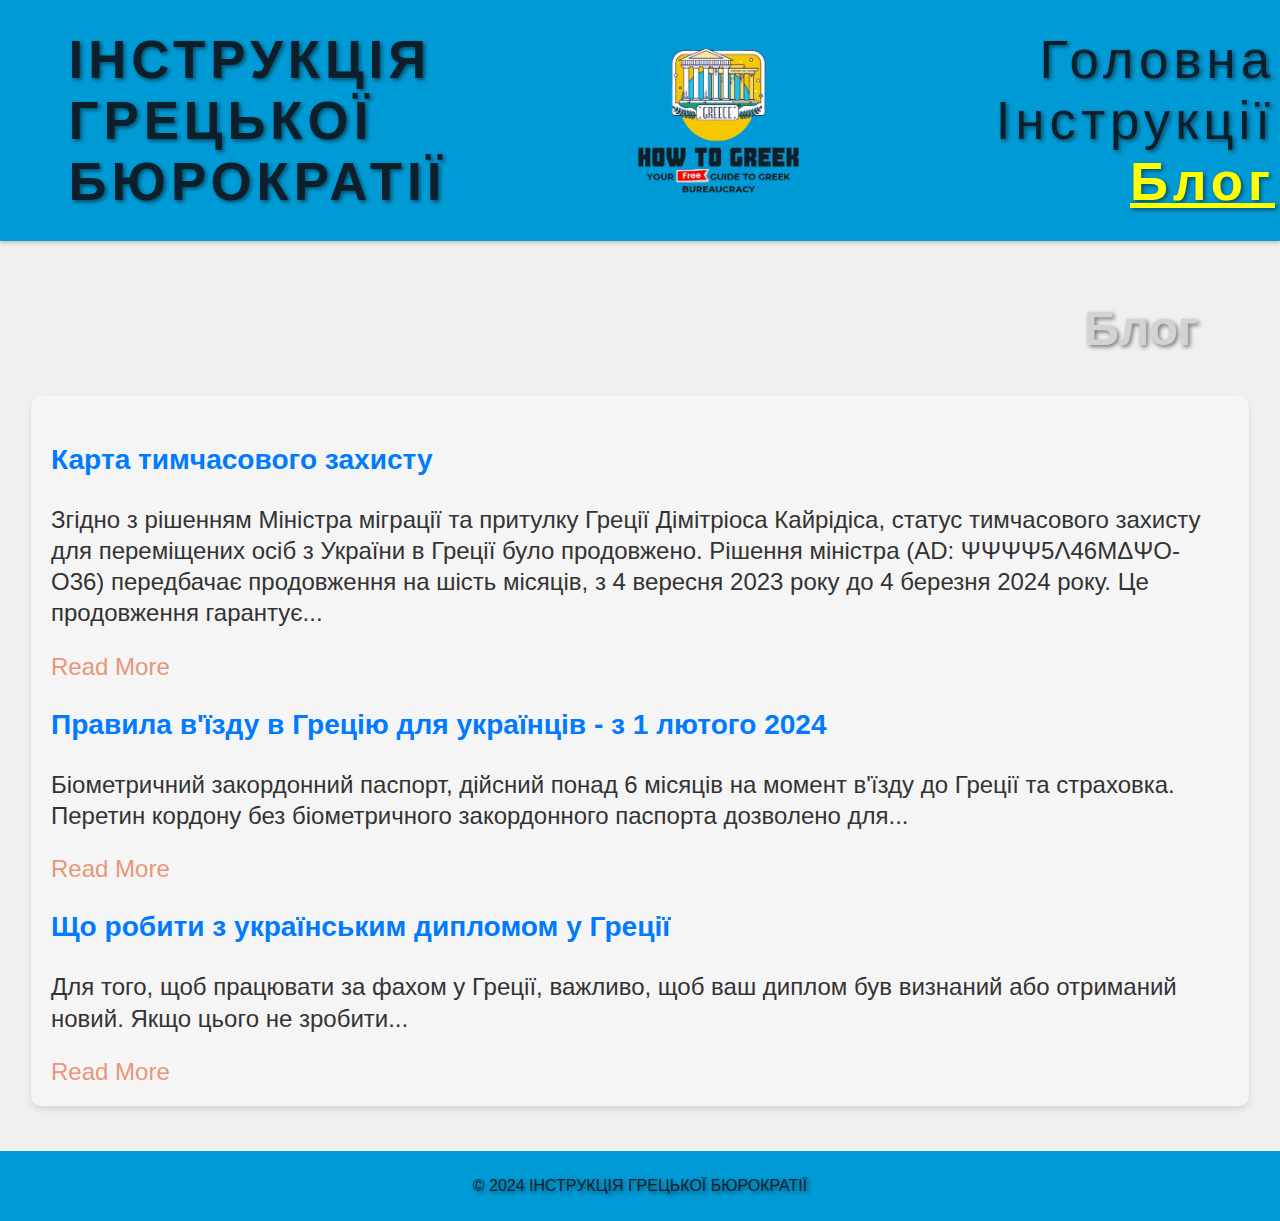
==== Main HTML/Blog/blog_main.html @ 12b18285 "First commit" ====
<!DOCTYPE html>
<html lang="en">
<head>
    <link rel="stylesheet" href="../Styles/main_css.css">
    <link rel="stylesheet" href="../Styles/page_styles.css">
    <link rel="icon" type="image/png" href="../Graphics/How-to-Greek-with-blue-yellow-sun.png">
    <!--Fonts-->
    <link href="https://fonts.cdnfonts.com/css/right-swipe-personal-use" rel="stylesheet">
    <link href="https://fonts.cdnfonts.com/css/paralucent-heavy" rel="stylesheet">
    <link href="https://fonts.cdnfonts.com/css/tiktok-text-display" rel="stylesheet">
    <!--Fonts-->
    <meta charset="UTF-8">
    <meta name="viewport" content="width=device-width, initial-scale=1.0">
    <title>НСТРУКЦІЯ ГРЕЦЬКОЇ БЮРОКРАТІЇ | Блог </title>
</head>
<body>
<header>
    <h1>ІНСТРУКЦІЯ<br>ГРЕЦЬКОЇ<br>БЮРОКРАТІЇ</h1>
    <div class="logo">
        <img src="../Graphics/How-to-Greek-with-blue-yellow-sun.png" alt="Greek Bureaucracy Guide Logo">
    </div>
    <nav>
        <ul>
            <li><a href="../home.html">Головна</a></li>
            <li><a href="../Guides/guide_main.html">Інструкції</a></li>
            <li><a href="blog_main.html" class="active">Блог</a></li>
        </ul>
    </nav>
</header>

<main>
    <div>
        <h2 class="current_page_title">Блог</h2>
    </div>
    <section class="post_short" id="guide">
        <!-- Example of a blog post -->
        <article class="home_page">
            <h3>Карта тимчасового захисту</h3>
            <p class="content-text">Згідно з рішенням Міністра міграції та притулку Греції Дімітріоса Кайрідіса, статус
                тимчасового захисту для переміщених осіб з України в Греції було продовжено. Рішення міністра
                (AD: ΨΨΨΨ5Λ46MΔΨΟ-Ο36) передбачає продовження на шість місяців, з 4 вересня 2023 року до 4 березня
                2024 року. Це продовження гарантує...</p>
            <a class="read_more" href="Blog_posts/temporary-protection-card.html">Read More</a>
        </article>
        <article class="home_page">
            <h3>Правила в'їзду в Грецію для українців - з 1 лютого 2024</h3>
            <p class="content-text">Біометричний закордонний паспорт, дійсний понад 6 місяців на момент в'їзду до
                Греції та страховка. Перетин кордону без біометричного закордонного паспорта дозволено для...</p>
            <a class="read_more" href="Blog_posts/entering-greece-2024.html">Read More</a>
        </article>
        <article class="home_page">
            <h3>Що робити з українським дипломом у Греції</h3>
            <p class="content-text">Для того, щоб працювати за фахом у Греції, важливо, щоб ваш диплом був визнаний або
                отриманий новий. Якщо цього не зробити...</p>
            <a class="read_more" href="Blog_posts/Ukrainian-diploma-in-greece.html">Read More</a>
        </article>
    </section>
</main>

<footer>
    <p>&copy; 2024 ІНСТРУКЦІЯ ГРЕЦЬКОЇ БЮРОКРАТІЇ</p>
</footer>
</body>
</html>
---- Main HTML/Styles/main_css.css ----
/* styles.css */

/* Body styles */
body {
    font-family: Arial, sans-serif;
    margin: 0;
    padding: 0;
    background-color: #f0f0f0; /* Light gray background */
    color: #333; /* Dark gray text */
}

/* Header styles */
header {
    display: flex;
    align-items: center; /* Vertically center items */
    background-color: #009bd6; /* Blue header */
    color: #0c1f2b; /* White text */
    padding: 5px;
    font-size: 150%;
    font-family: 'Right Swipe Personal Use', sans-serif;
    letter-spacing: 5px;
    text-shadow: 2px 2px 4px rgba(0, 0, 0, 0.5);
    box-shadow: 0px 2px 4px rgba(0, 0, 0, 0.2);
}

.logo {
    margin-right: 0; /* Adjust the spacing between the logo and the title */
    margin-left: 10%;
}

.logo img {
    width: 75%; /* Adjust the width as needed */
    height: auto; /* Maintain aspect ratio */
    padding: 0;
    margin-left: 13%;
    margin-bottom: -10%;
    margin-top: -10%;
}

nav {
    margin-left: 10.5%; /* Push the navigation to the right */
}
header h1 {
    margin-left: 5%;
    margin-top: 0;
    margin-bottom: 0%;
    font-size: 220%;
}

nav ul {
    list-style-type: none;
    padding: 0;
}

nav ul li {
    display: inline;
    /*margin-right: 20px;*/
    text-align: right;
}

nav ul li a {
    color: #0c1f2b; /* White links */
    text-decoration: none;
    font-size: 220%;
    display: block;
}

.active {
    color: yellow;
    font-size: 220%;
    font-weight: bolder;
    text-decoration: underline;
}

nav ul li a:hover {
    text-decoration: transparent;
    transition: background-color 0.3s ease-in-out;
    color: yellow;

}

/* Main content styles */
main {
    padding: 20px;
}

section {
    margin-bottom: 40px;
    width: 100%;
    font-size: 150%;
    font-family: 'Paralucent-Medium', sans-serif;
}

.post_short {
    max-width: 95%; /* Set maximum width */
    margin: 2% auto; /* Center the section horizontally */
    display: flex; /* Use flexbox to center content vertically */
    flex-direction: column; /* Stack children vertically */
    align-items: center; /* Center content horizontally */
    padding: 20px; /* Add padding for spacing */
    border-radius: 10px; /* Add rounded corners */
    background-color: whitesmoke; /* Background color */
    box-shadow: 0px 4px 6px rgba(0, 0, 0, 0.1); /* Add shadow for depth */
}


.section_title_short {
    align-self: flex-start; /* Align the title to the start of the box */
    margin-bottom: 10px; /* Add spacing between title and content */
    margin-left: 3%;
}

.content-text {
    font-family: 'TikTok Display', sans-serif;
    line-height: 130%;
    -webkit-touch-callout: none;
    -webkit-user-select: none;
    -khtml-user-select: none;
    -moz-user-select: none;
    -ms-user-select: none;
    user-select: none;
}

.read_more {
    color: darksalmon;
    text-decoration: none;
    transition: margin-left 0.5s ease-in-out;
}
.read_more:hover {
    text-decoration: transparent;
    transition: background-color 0.7s ease-in;
    color: coral;
    margin-left: 1%;

}

h2 {
    color: #007bff;
}

h3 {
    color: #007bff;
}

/* Footer styles */
footer {
    background-color: #009bd6;
    padding: 10px;
    text-align: center;
    position: relative;
    left: 0;
    bottom: 0;
    width: calc(100% - 20px); /* Adjust the width as needed */
    margin: 0 auto; /* Center the footer */
    color: #0c1f2b;
    font-size: 100%;
    text-shadow: 2px 2px 4px rgba(0, 0, 0, 0.5);
    font-family: 'Paralucent-Heavy', sans-serif;
}
---- Main HTML/Styles/page_styles.css ----
.current_page_title {
    text-align: right;
    margin-right: 5%;
    font-size: 300%;
    text-shadow: 2px 2px 4px rgba(0, 0, 0, 0.5);
    font-family: 'Paralucent-Heavy', sans-serif;
    color: lightgray;
}


.content_title {
    font-size: 200%;
    text-shadow: 2px 2px 4px rgba(0, 0, 0, 2);
    margin-left: 4%;
}
.content_text {
    margin-right: 5%;
    margin-left: 5%;
    color: #4d4131;
    -webkit-touch-callout: none;
    -webkit-user-select: none;
    -khtml-user-select: none;
    -moz-user-select: none;
    -ms-user-select: none;
    user-select: none;
    text-align: justify;
}

.subtitle_content {
    color: #007bff;
    font-size: 105%;
    margin: -1% 5%;
    -webkit-touch-callout: none;
    -webkit-user-select: none;
    -khtml-user-select: none;
    -moz-user-select: none;
    -ms-user-select: none;
    user-select: none;
}
.main_content_image {
    float: left;
    margin: 2.5%;
    margin-left: 4.5%;
}
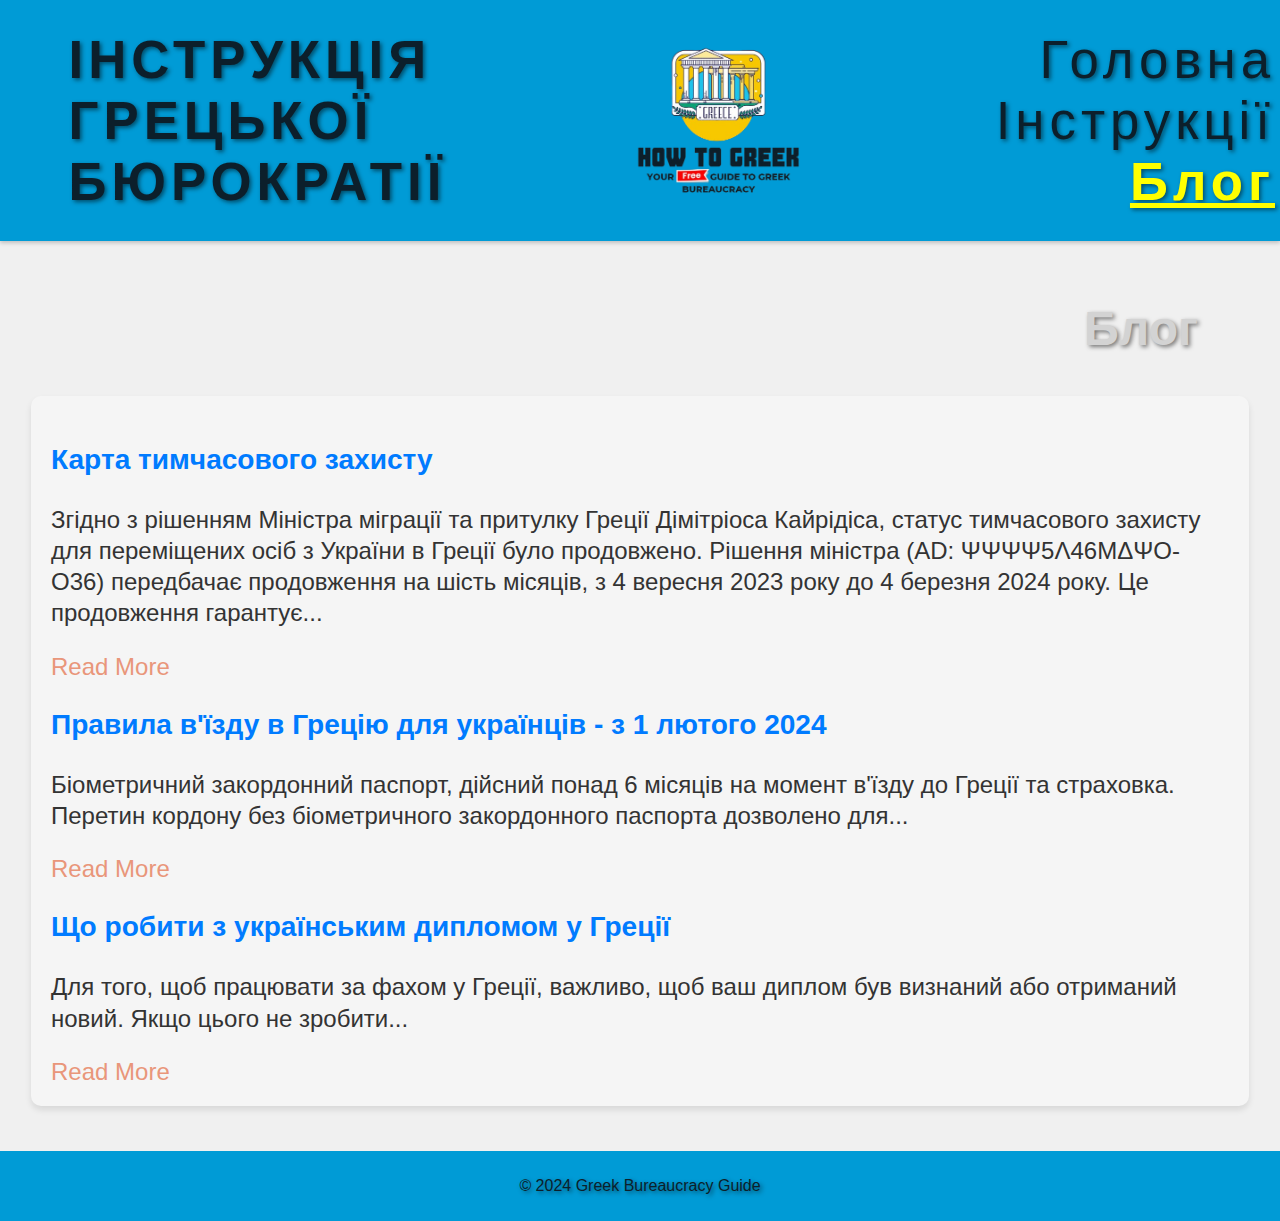
==== commit 80b4e0f9: "home to index html change" ====
--- a/Main HTML/Blog/blog_main.html
+++ b/Main HTML/Blog/blog_main.html
@@ -21,7 +21,7 @@
     </div>
     <nav>
         <ul>
-            <li><a href="../home.html">Головна</a></li>
+            <li><a href="../../index.html">Головна</a></li>
             <li><a href="../Guides/guide_main.html">Інструкції</a></li>
             <li><a href="blog_main.html" class="active">Блог</a></li>
         </ul>
@@ -58,7 +58,7 @@
 </main>
 
 <footer>
-    <p>&copy; 2024 ІНСТРУКЦІЯ ГРЕЦЬКОЇ БЮРОКРАТІЇ</p>
+    <p>&copy; 2024 Greek Bureaucracy Guide</p>
 </footer>
 </body>
 </html>
